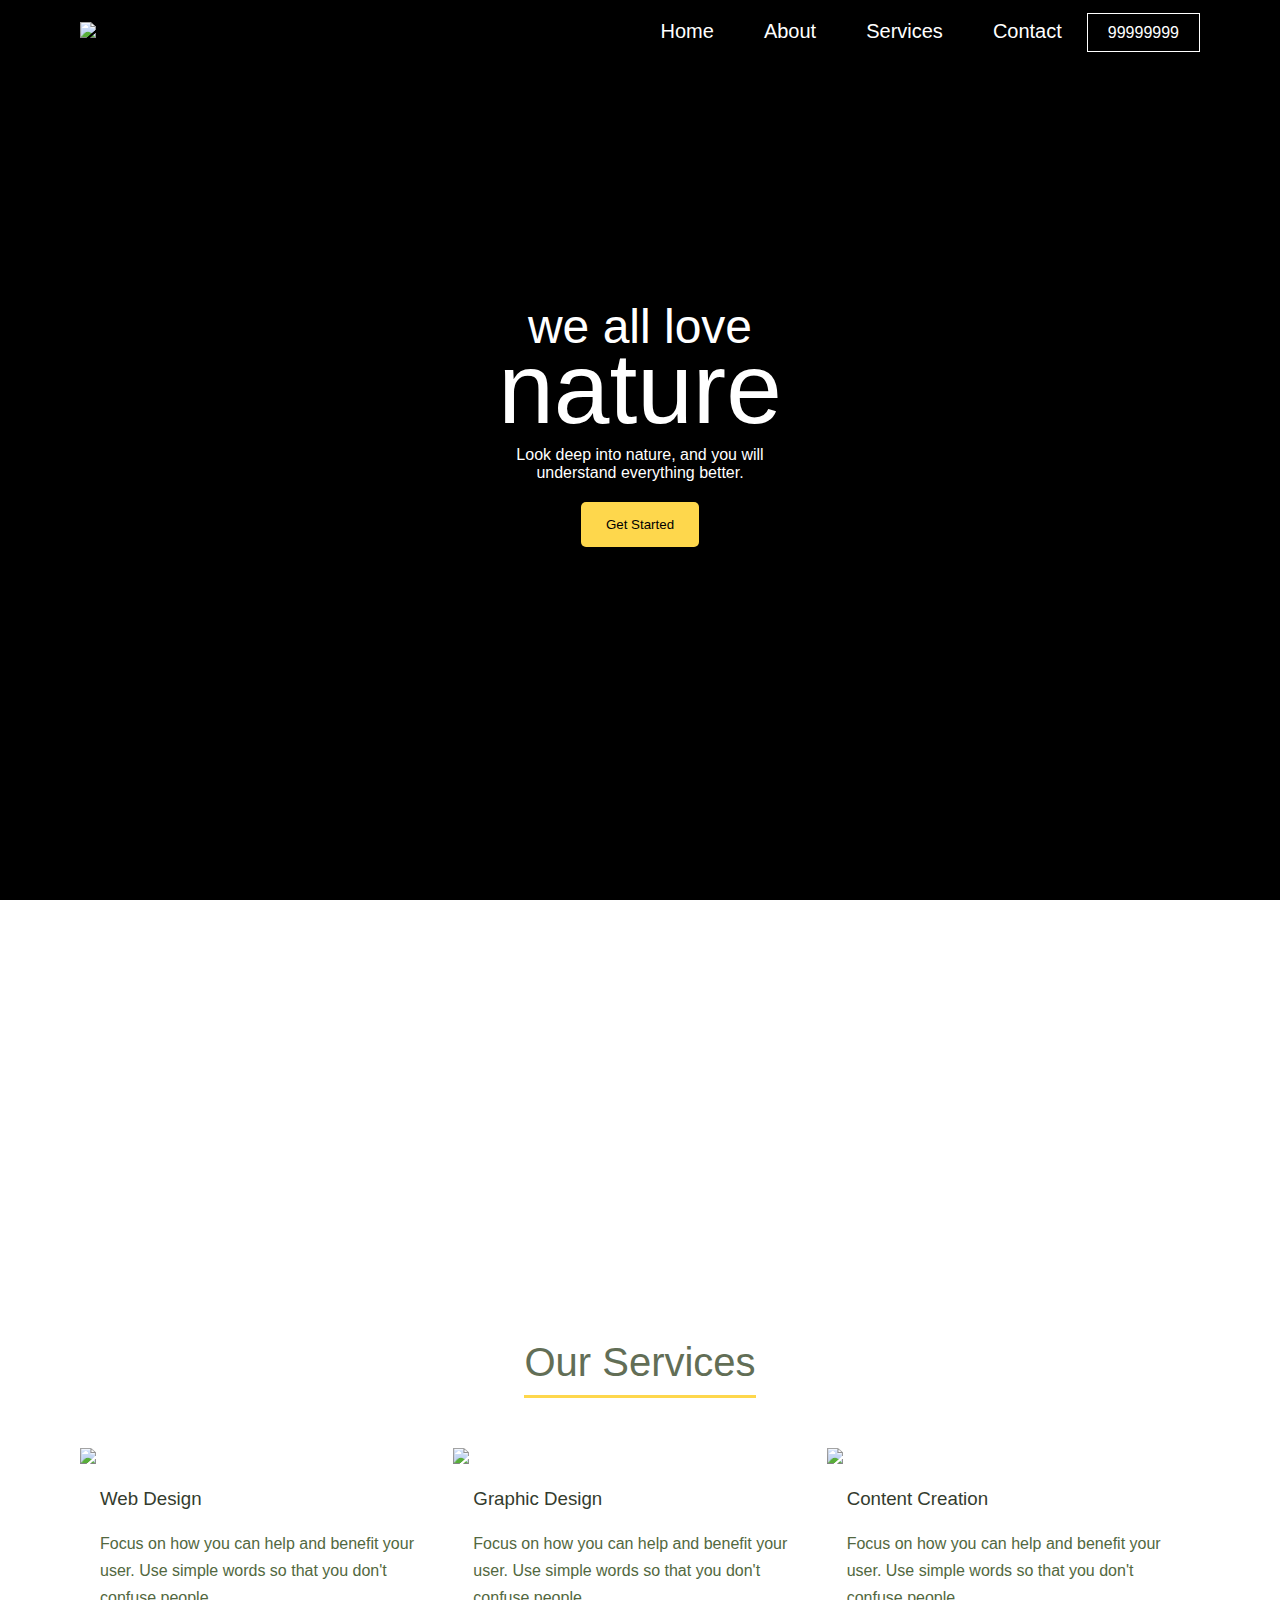
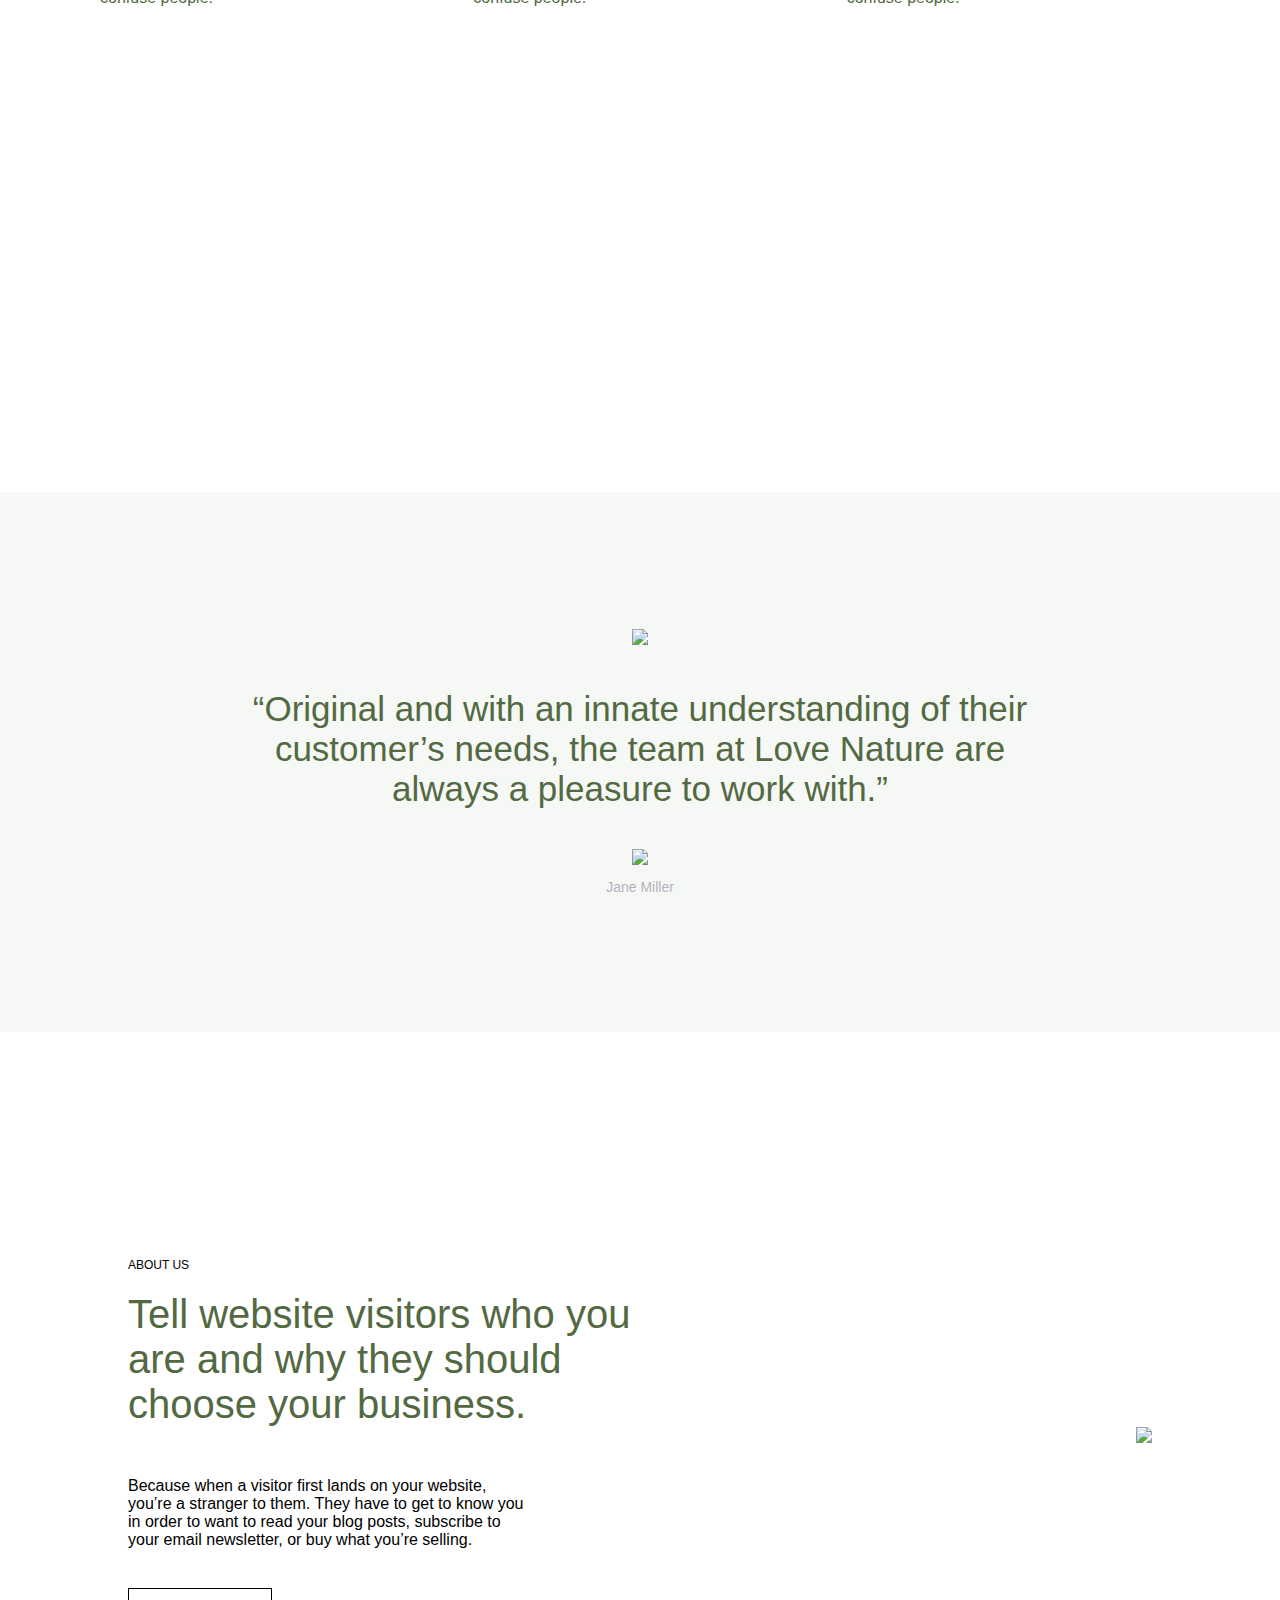
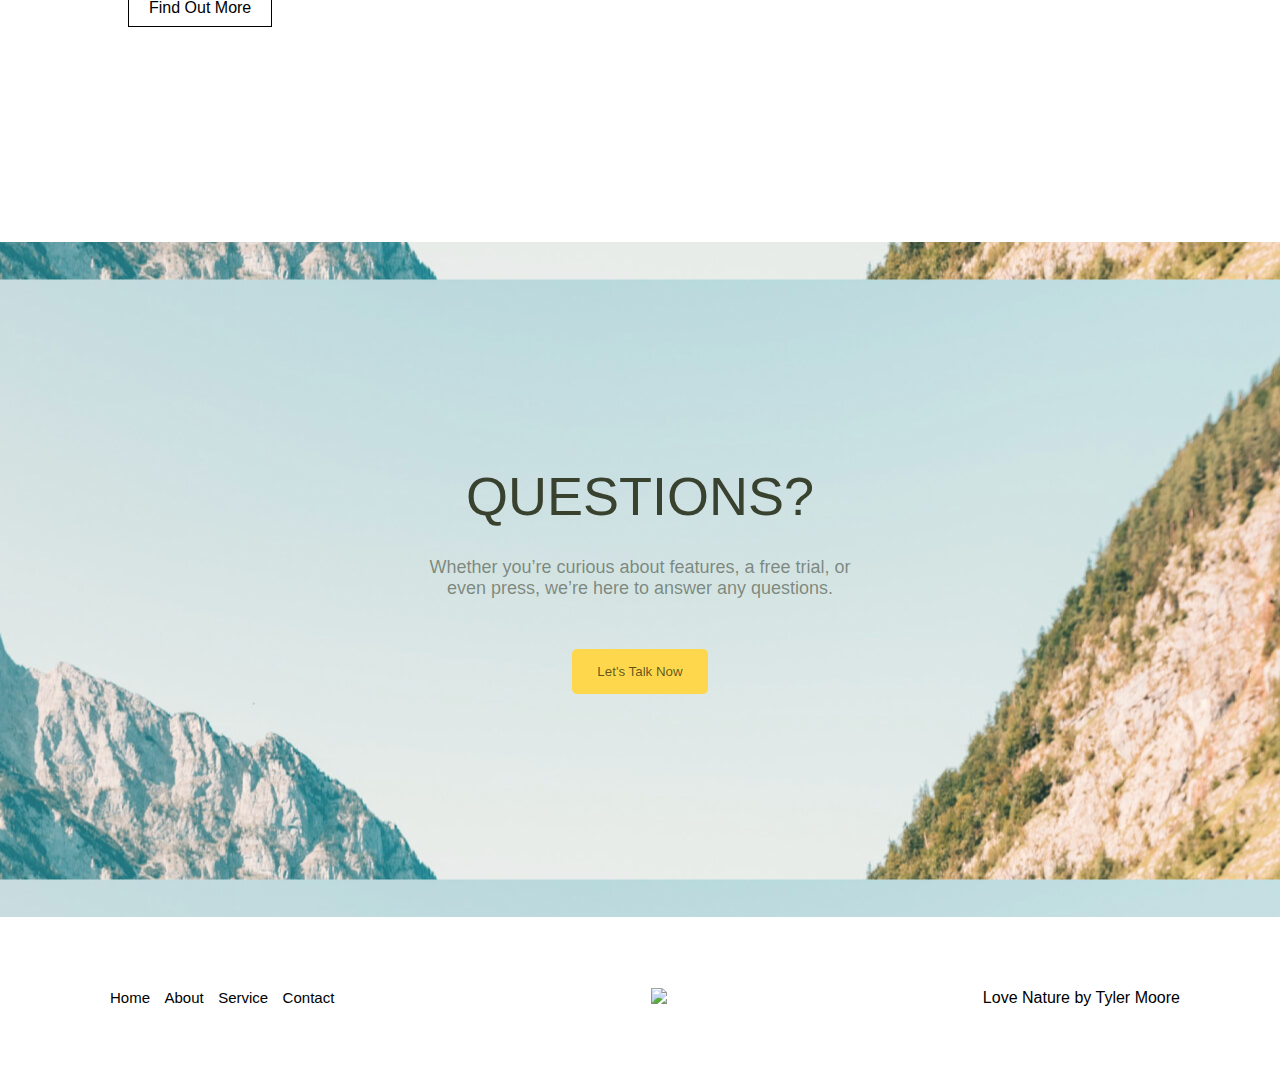
==== index.html @ d473949e "Work started on About Page" ====
<!DOCTYPE html>
<html lang="en">
<head>
    <style>
        *{
        padding: 0px;
        margin: 0px;
        font-family: sans-serif;
        font-weight: 400;
        }
        .main{
            background-image: url(Images/header-hero.jpg);
            background-color: black;
            background-size: cover;
            height: 100vh;
        }
        .nav{
            padding: 20px 80px;
            display: flex;
            align-items: center;
            justify-content: space-between;
        }
        .nav-items a{
            margin: 0px 25px;
            font-size: 20px;
            color: white;
        }
        .nav-items span{
            padding: 10px 20px;
            color: white;
            border: 1px solid white;
        }
        .main-heading{
            display: flex;
            flex-flow: column;
            text-align: center;
            height: 80%;
            justify-content: center;
        }
        .main-heading h2{
            font-size: 48px;
            color: white;
            margin-bottom: -23px;
        }
        .main-heading h1{
            font-size: 100px;
            color: white;
           
        }
        .main-heading p{
            font-size: 16px;
            color: white;
        }
        .main-heading button{
            margin-top: 20px;
            background-color: #fed74c;
            color: black;
            padding: 15px 25px ;
            border: none;
            border-radius: 5px;
        }
        .service-heading h1{
            text-align: center;
            color: #626e56;
            font-size: 40px;
             border-bottom: 3px solid #fed74c;
             margin: 50px 0px;
             padding-bottom: 10px;

        }
        .main-imgdt{
            display: grid;
            grid-template-columns: 1fr 1fr 1fr;
            grid-gap: 0px;
        }
        .main-service{
            margin: 20px 80px;
            height: 120vh;
            display: flex;
            flex-flow: column;
            justify-content: center;
            align-items: center;
        }
        .img-dt h3{
            margin: 20px;
            color: #333b2d;
        }
        .img-dt p{
            margin: 20px;
            color: #526840;
            font-weight: 300;
            font-size: 16px;
            line-height: 27px;
        }
        .quotes-main{
            text-align: center;
            height: 60vh;
            background-color: #F6F8F5;
            display: flex;
            flex-flow: column;
            justify-content: center;
        }
        .av img{
            height: 50px;
        }
        .av p{
            font-size: 14px;
            font-weight: 200;
            padding-top: 10px;
            color: #B6B0C0;
        }
        .quotes-main h1{
            margin: 40px 0px;
            font-size: 35px;
            font-family: 'Arial Narrow', Arial, sans-serif;
            color: #536942;
            font-weight: 200;
        }
        .quotes-main img{
            height: 50px;
        }
        .about{
            display: flex;
            justify-content: space-between;
            align-items: center;
            height: 90vh;
            margin: 0% 10%;
        }
        .about-right img{
            height: 500px;
        }
        .about-left p{
            font-size: 12px;
        }
        #down-p{
            font-size: 16px;
            margin-bottom: 50px;
        }
        .about-left h1{
            font-size: 40px;
            margin-bottom: 50px;
            margin-top: 20px;
            color: #536942;
        }
        .about-left span{
            padding: 10px 20px;
            color: black;
            border: 1px solid black;
            
        }
        .que{
            background-image: url(Images/footer-hero-big.jpg);
            height: 75vh;
            text-align: center;
            display: flex;
            flex-flow: column;
            justify-content: center;
            background-position: center;
             }
        .que h1{
            font-size: 54px;
            color: #38422f;
        }  
        .que p{
            font-size: 18px;
            margin-top: 30px;
            margin-bottom: 30px;
            color: #38422f8f;
        }  
        .que button{
            margin-top: 20px;
            background-color: #fed74c;
            color: #091102a8;
            padding: 15px 25px ;
            border: none;
            border-radius: 5px;
          
        }
        .end{
            height: 18vh;
            display: flex;
            justify-content: space-between;
            align-items: center;
            margin: 0px 100px;
        }
        .enav a{
           font-size: 15px;
           justify-content: space-between;
           margin-left: 10px;
           
        }
       
        
    </style>
    <meta charset="UTF-8">
    <meta http-equiv="X-UA-Compatible" content="IE=edge">
    <meta name="viewport" content="width=device-width, initial-scale=1.0">
    <title>EcoVille</title>
</head>
<body>
    <section class="main">
        <div class="nav" >
            <div class="logo"><img src="Images/Logo.svg" height="50px"></div>
            <div class="nav-items"><a>Home</a><a>About</a><a>Services</a><a>Contact</a><span>99999999</span></div>
        </div>
        <div class="main-heading">
            <h2>we all love </h2>
            <h1>nature</h1>
            <p>Look deep into nature, and you will<br>
                understand everything better.</p>
               <div><button>Get Started</button></div>
        </div>
    </section>
    

    <section class="main-service">
        <div class="service-heading">
            <h1>Our Services</h1>
        
            </div>
        <div class="main-imgdt">
            <div class="img-dt">
                <img src="Images/service-1.jpg">
                <h3>Web Design</h3>
                <p>Focus on how you can help and benefit your user. Use simple words so that you don't confuse people.</p>
            </div>


            <div class="img-dt">
                <img src="Images/service-2.jpg">
                <h3>Graphic Design</h3>
                <p>Focus on how you can help and benefit your user. Use simple words so that you don't confuse people.</p>
            </div>


            <div class="img-dt">
                <img src="Images/service-3.jpg">
                <h3>Content Creation</h3>
                <p>Focus on how you can help and benefit your user. Use simple words so that you don't confuse people.</p>
            </div>
        </div>
    </section>
    <br><br><br><br>
    <section>
        <div class="quotes-main">
           <div> <img src="Images/quotes.svg" ></div>
            <h1>“Original and with an innate understanding of their 
                <br>customer’s needs, the team at Love Nature are
                 <br>always a pleasure to work with.”</h1>
                 <div class="av">
                    <img src="Images/avatar_on_home.png">
                    <p>Jane Miller</p>
                 </div>
            
        </div>
    </section>

    <section class="about">
        <div class="about-left">
            <p>ABOUT US</p>
            <h1>Tell website visitors who you<br>
                 are and why they should<br> choose your business.</h1>
            <p id="down-p">Because when a visitor first lands on your website,<br>
                 you’re a stranger to them. They have to get to know you<br>
                  in order to want to read your blog posts, subscribe to<br>
                   your email newsletter, or buy what you’re selling.  
            </p>
            <div><span>Find Out More</span></div>

          
        </div>
        <div class="about-right">
            <img src="Images/leaf.jpg">

        </div>
    </section>
    <section>
         <div class="que">
          <h1>QUESTIONS?</h1>
           <p>Whether you’re curious about features, a free trial, or <br>
              even press, we’re here to answer any questions.</p>
            <div><button>Let's Talk Now</button></div>
        </div>
    </section>

    <section class="end">
    <div class="enav">
        <a>Home</a>
        <a>About</a>
        <a>Service</a>
        <a>Contact</a>
    </div> 
    <div><img src="Images/Logo.svg" height="50px"></div>
    <div><p>Love Nature by Tyler Moore</p></div>
    </section>
</body>
</html>
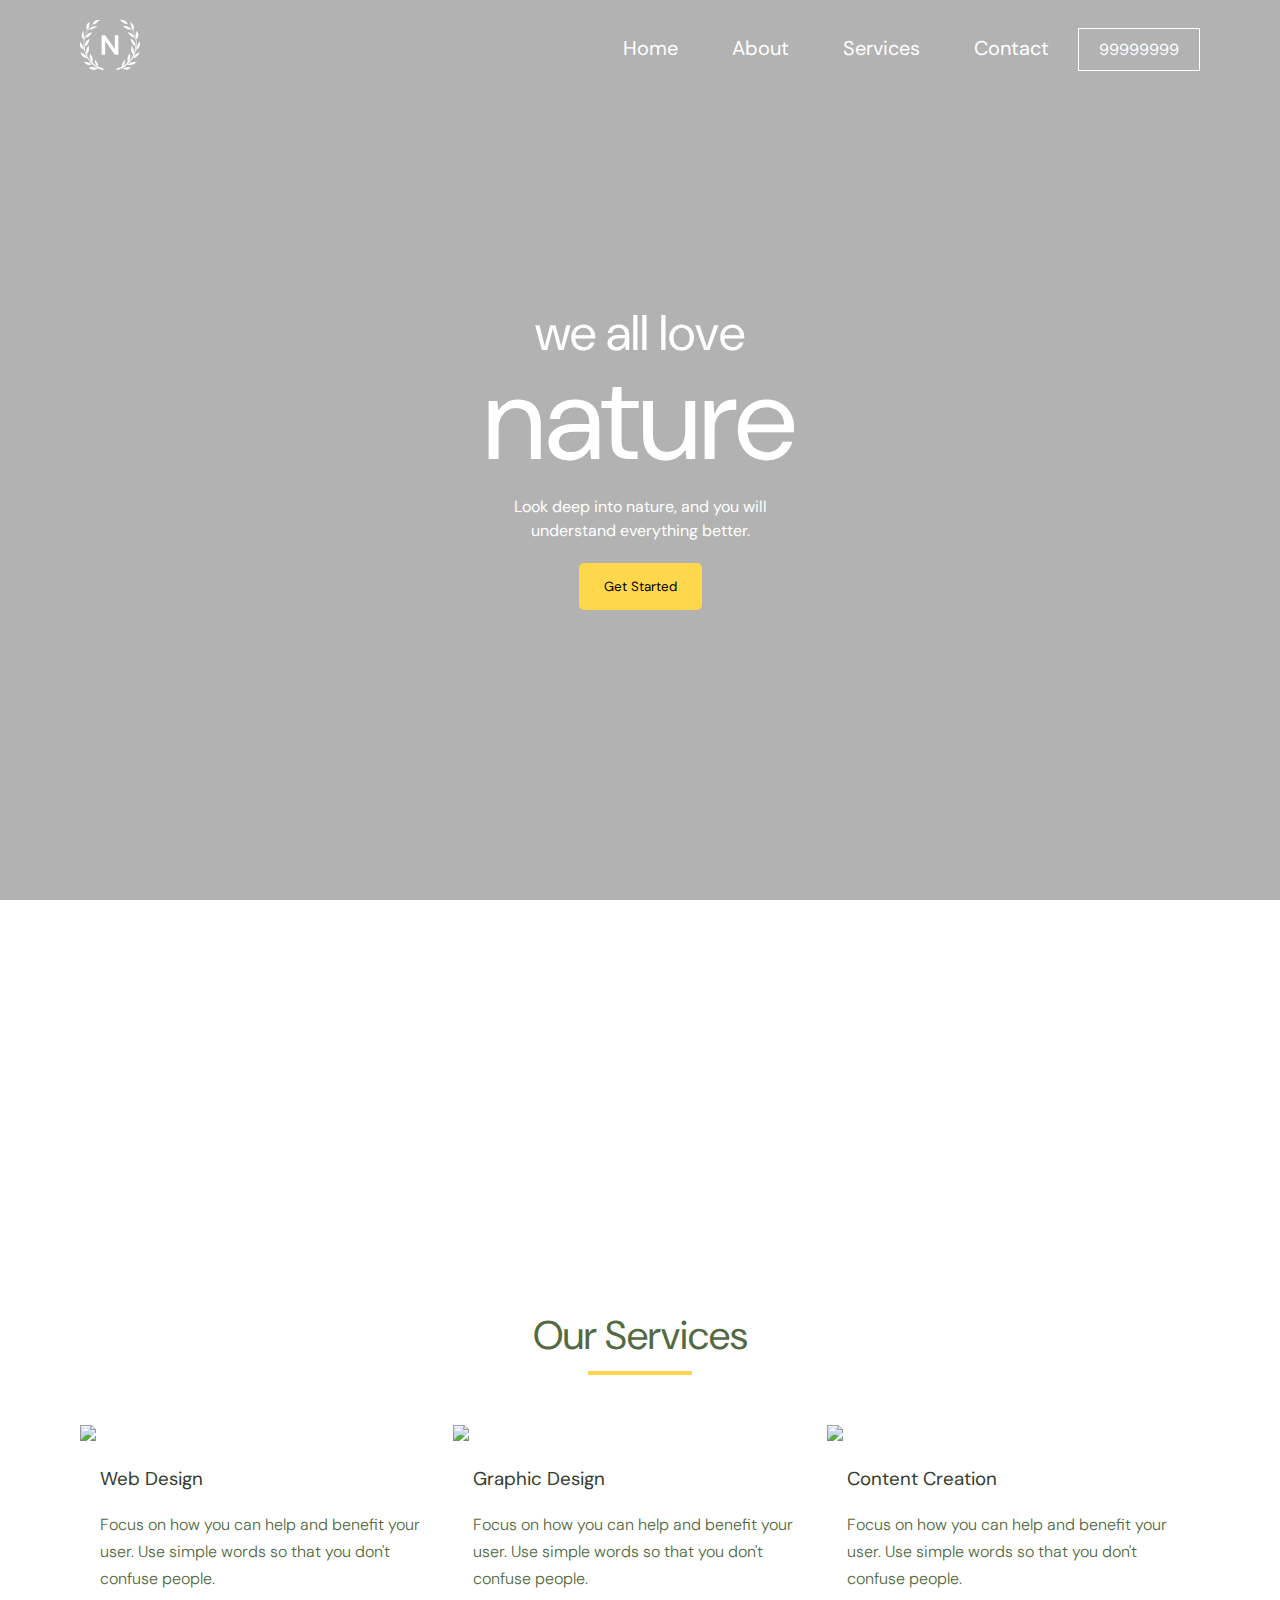
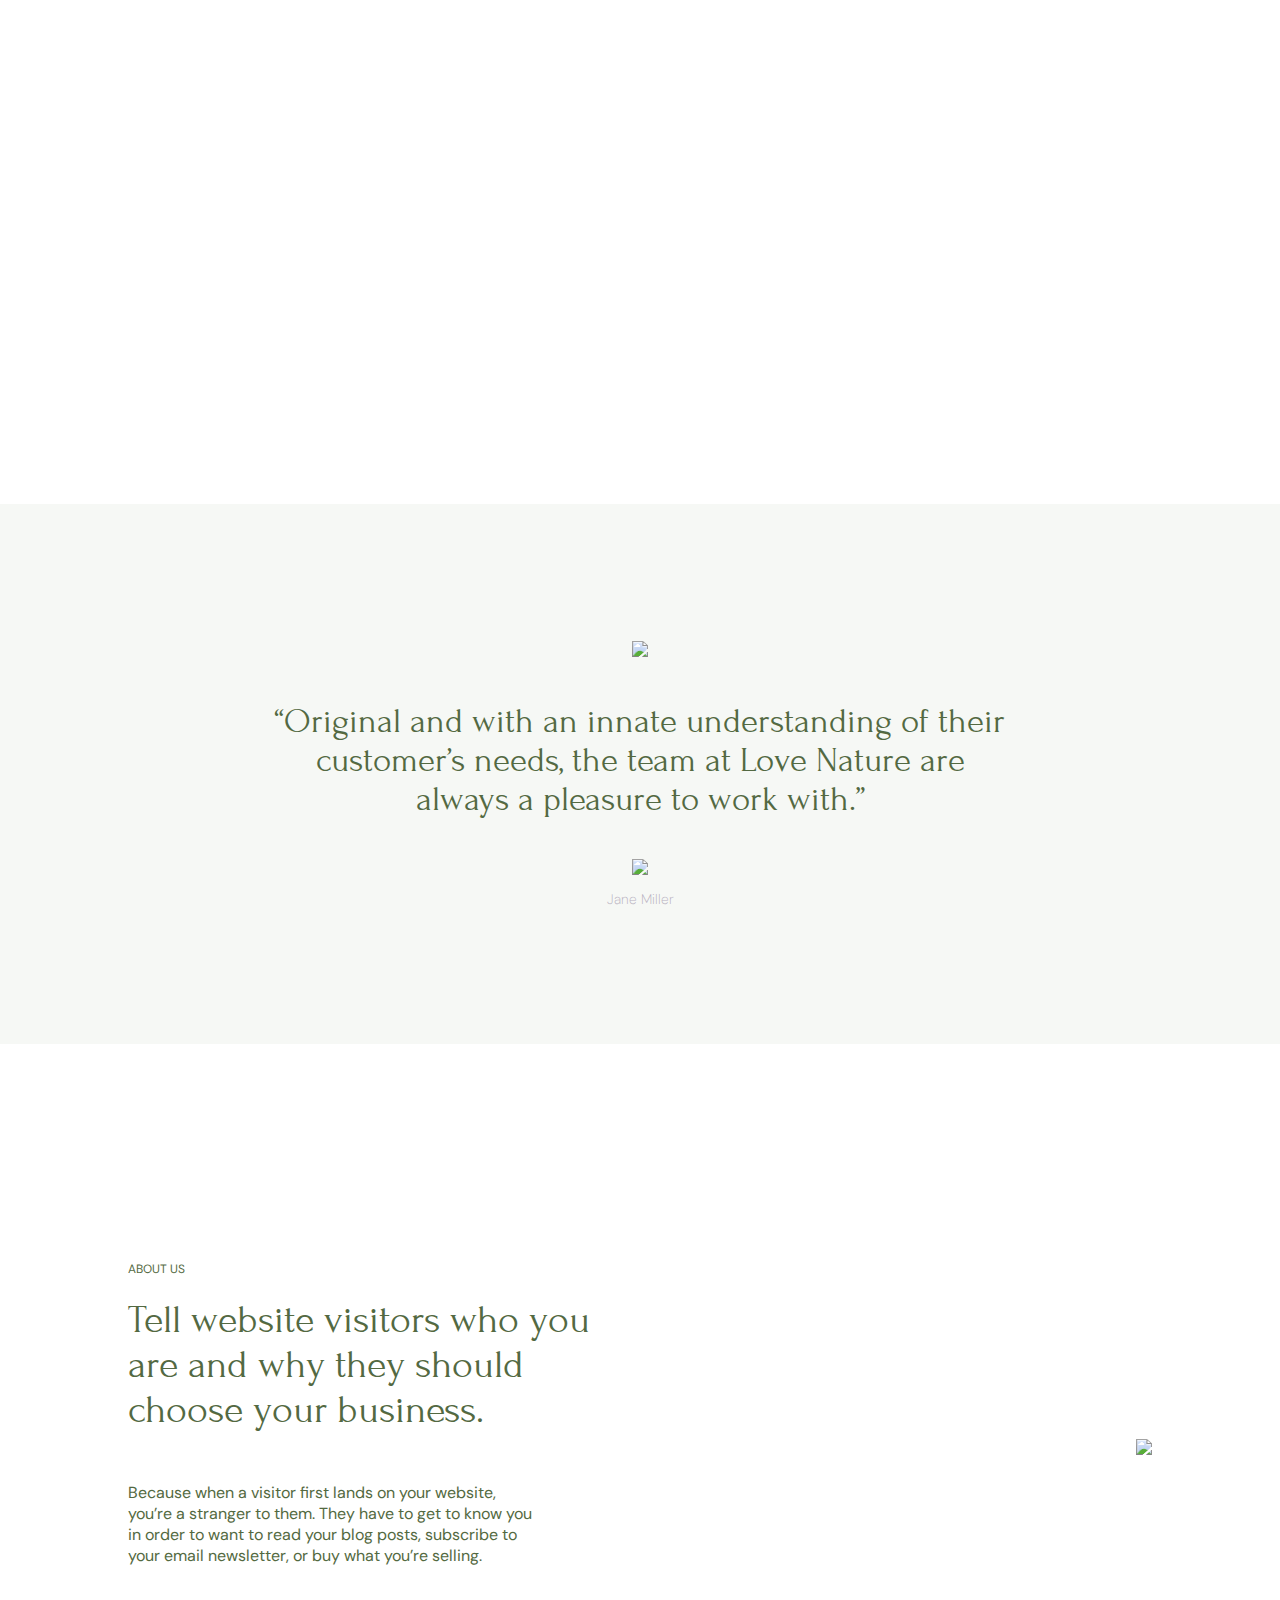
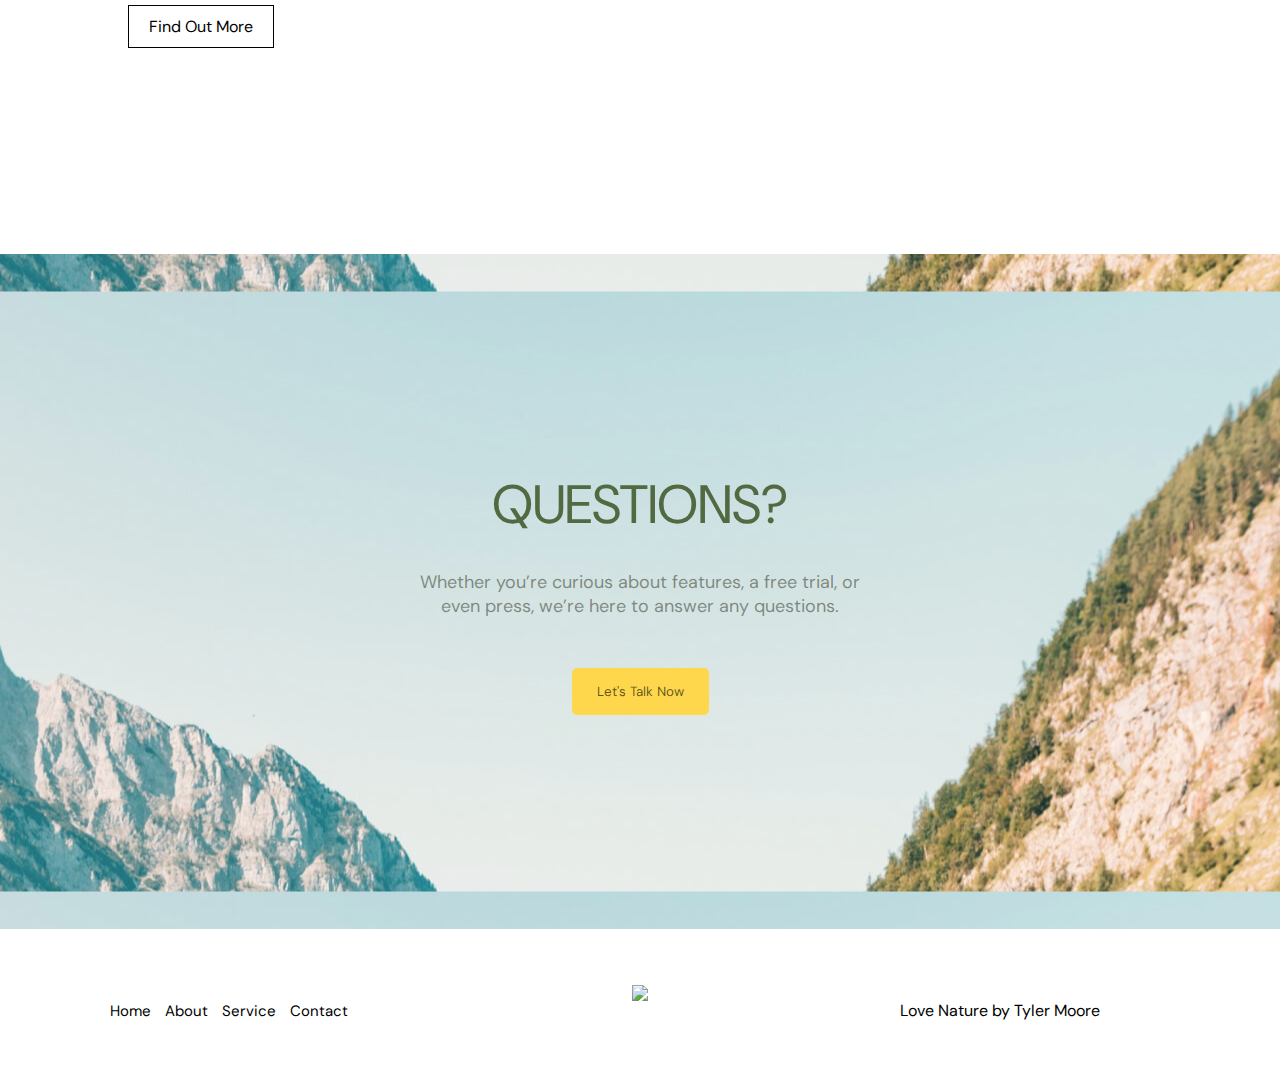
==== commit 33f8ca53: "improve css work" ====
--- a/index.html
+++ b/index.html
@@ -1,297 +1,129 @@
 <!DOCTYPE html>
 <html lang="en">
-<head>
-    <style>
-        *{
-        padding: 0px;
-        margin: 0px;
-        font-family: sans-serif;
-        font-weight: 400;
-        }
-        .main{
-            background-image: url(Images/header-hero.jpg);
-            background-color: black;
-            background-size: cover;
-            height: 100vh;
-        }
-        .nav{
-            padding: 20px 80px;
-            display: flex;
-            align-items: center;
-            justify-content: space-between;
-        }
-        .nav-items a{
-            margin: 0px 25px;
-            font-size: 20px;
-            color: white;
-        }
-        .nav-items span{
-            padding: 10px 20px;
-            color: white;
-            border: 1px solid white;
-        }
-        .main-heading{
-            display: flex;
-            flex-flow: column;
-            text-align: center;
-            height: 80%;
-            justify-content: center;
-        }
-        .main-heading h2{
-            font-size: 48px;
-            color: white;
-            margin-bottom: -23px;
-        }
-        .main-heading h1{
-            font-size: 100px;
-            color: white;
-           
-        }
-        .main-heading p{
-            font-size: 16px;
-            color: white;
-        }
-        .main-heading button{
-            margin-top: 20px;
-            background-color: #fed74c;
-            color: black;
-            padding: 15px 25px ;
-            border: none;
-            border-radius: 5px;
-        }
-        .service-heading h1{
-            text-align: center;
-            color: #626e56;
-            font-size: 40px;
-             border-bottom: 3px solid #fed74c;
-             margin: 50px 0px;
-             padding-bottom: 10px;
-
-        }
-        .main-imgdt{
-            display: grid;
-            grid-template-columns: 1fr 1fr 1fr;
-            grid-gap: 0px;
-        }
-        .main-service{
-            margin: 20px 80px;
-            height: 120vh;
-            display: flex;
-            flex-flow: column;
-            justify-content: center;
-            align-items: center;
-        }
-        .img-dt h3{
-            margin: 20px;
-            color: #333b2d;
-        }
-        .img-dt p{
-            margin: 20px;
-            color: #526840;
-            font-weight: 300;
-            font-size: 16px;
-            line-height: 27px;
-        }
-        .quotes-main{
-            text-align: center;
-            height: 60vh;
-            background-color: #F6F8F5;
-            display: flex;
-            flex-flow: column;
-            justify-content: center;
-        }
-        .av img{
-            height: 50px;
-        }
-        .av p{
-            font-size: 14px;
-            font-weight: 200;
-            padding-top: 10px;
-            color: #B6B0C0;
-        }
-        .quotes-main h1{
-            margin: 40px 0px;
-            font-size: 35px;
-            font-family: 'Arial Narrow', Arial, sans-serif;
-            color: #536942;
-            font-weight: 200;
-        }
-        .quotes-main img{
-            height: 50px;
-        }
-        .about{
-            display: flex;
-            justify-content: space-between;
-            align-items: center;
-            height: 90vh;
-            margin: 0% 10%;
-        }
-        .about-right img{
-            height: 500px;
-        }
-        .about-left p{
-            font-size: 12px;
-        }
-        #down-p{
-            font-size: 16px;
-            margin-bottom: 50px;
-        }
-        .about-left h1{
-            font-size: 40px;
-            margin-bottom: 50px;
-            margin-top: 20px;
-            color: #536942;
-        }
-        .about-left span{
-            padding: 10px 20px;
-            color: black;
-            border: 1px solid black;
-            
-        }
-        .que{
-            background-image: url(Images/footer-hero-big.jpg);
-            height: 75vh;
-            text-align: center;
-            display: flex;
-            flex-flow: column;
-            justify-content: center;
-            background-position: center;
-             }
-        .que h1{
-            font-size: 54px;
-            color: #38422f;
-        }  
-        .que p{
-            font-size: 18px;
-            margin-top: 30px;
-            margin-bottom: 30px;
-            color: #38422f8f;
-        }  
-        .que button{
-            margin-top: 20px;
-            background-color: #fed74c;
-            color: #091102a8;
-            padding: 15px 25px ;
-            border: none;
-            border-radius: 5px;
-          
-        }
-        .end{
-            height: 18vh;
-            display: flex;
-            justify-content: space-between;
-            align-items: center;
-            margin: 0px 100px;
-        }
-        .enav a{
-           font-size: 15px;
-           justify-content: space-between;
-           margin-left: 10px;
-           
-        }
-       
-        
-    </style>
-    <meta charset="UTF-8">
-    <meta http-equiv="X-UA-Compatible" content="IE=edge">
-    <meta name="viewport" content="width=device-width, initial-scale=1.0">
+  <head>
+    <link rel="stylesheet" href="style.css" />
+    <meta charset="UTF-8" />
+    <meta http-equiv="X-UA-Compatible" content="IE=edge" />
+    <meta name="viewport" content="width=device-width, initial-scale=1.0" />
     <title>EcoVille</title>
-</head>
-<body>
+  </head>
+  <body>
     <section class="main">
-        <div class="nav" >
-            <div class="logo"><img src="Images/Logo.svg" height="50px"></div>
-            <div class="nav-items"><a>Home</a><a>About</a><a>Services</a><a>Contact</a><span>99999999</span></div>
+      <div class="overlay">
+        <div class="nav">
+          <div class="logo">
+            <img src="Images/logo-white.svg" height="50px" />
+          </div>
+          <div class="nav-items">
+            <a href="/index.html">Home</a>
+            <a href="/about.html">About</a>
+            <a href="/services.html">Services</a>
+            <a href="/contact.html">Contact</a>
+            <span>99999999</span>
+          </div>
         </div>
         <div class="main-heading">
-            <h2>we all love </h2>
-            <h1>nature</h1>
-            <p>Look deep into nature, and you will<br>
-                understand everything better.</p>
-               <div><button>Get Started</button></div>
+          <h2>we all love</h2>
+          <h1>nature</h1>
+          <p>
+            Look deep into nature, and you will<br />
+            understand everything better.
+          </p>
+          <div><button>Get Started</button></div>
         </div>
+      </div>
     </section>
-    
 
     <section class="main-service">
-        <div class="service-heading">
-            <h1>Our Services</h1>
-        
-            </div>
-        <div class="main-imgdt">
-            <div class="img-dt">
-                <img src="Images/service-1.jpg">
-                <h3>Web Design</h3>
-                <p>Focus on how you can help and benefit your user. Use simple words so that you don't confuse people.</p>
-            </div>
+      <div class="service-heading">
+        <h1>Our Services</h1>
+        <hr />
+      </div>
+      <div class="main-imgdt">
+        <div class="img-dt">
+          <img src="Images/service-1.jpg" />
+          <h3>Web Design</h3>
+          <p>
+            Focus on how you can help and benefit your user. Use simple words so
+            that you don't confuse people.
+          </p>
+        </div>
 
+        <div class="img-dt">
+          <img src="Images/service-2.jpg" />
+          <h3>Graphic Design</h3>
+          <p>
+            Focus on how you can help and benefit your user. Use simple words so
+            that you don't confuse people.
+          </p>
+        </div>
 
-            <div class="img-dt">
-                <img src="Images/service-2.jpg">
-                <h3>Graphic Design</h3>
-                <p>Focus on how you can help and benefit your user. Use simple words so that you don't confuse people.</p>
-            </div>
-
-
-            <div class="img-dt">
-                <img src="Images/service-3.jpg">
-                <h3>Content Creation</h3>
-                <p>Focus on how you can help and benefit your user. Use simple words so that you don't confuse people.</p>
-            </div>
+        <div class="img-dt">
+          <img src="Images/service-3.jpg" />
+          <h3>Content Creation</h3>
+          <p>
+            Focus on how you can help and benefit your user. Use simple words so
+            that you don't confuse people.
+          </p>
         </div>
+      </div>
     </section>
-    <br><br><br><br>
+    <br /><br /><br /><br />
     <section>
-        <div class="quotes-main">
-           <div> <img src="Images/quotes.svg" ></div>
-            <h1>“Original and with an innate understanding of their 
-                <br>customer’s needs, the team at Love Nature are
-                 <br>always a pleasure to work with.”</h1>
-                 <div class="av">
-                    <img src="Images/avatar_on_home.png">
-                    <p>Jane Miller</p>
-                 </div>
-            
+      <div class="quotes-main">
+        <div><img src="Images/quotes.svg" /></div>
+        <h1>
+          “Original and with an innate understanding of their <br />customer’s
+          needs, the team at Love Nature are <br />always a pleasure to work
+          with.”
+        </h1>
+        <div class="av">
+          <img src="Images/avatar_on_home.png" />
+          <p>Jane Miller</p>
         </div>
+      </div>
     </section>
 
     <section class="about">
-        <div class="about-left">
-            <p>ABOUT US</p>
-            <h1>Tell website visitors who you<br>
-                 are and why they should<br> choose your business.</h1>
-            <p id="down-p">Because when a visitor first lands on your website,<br>
-                 you’re a stranger to them. They have to get to know you<br>
-                  in order to want to read your blog posts, subscribe to<br>
-                   your email newsletter, or buy what you’re selling.  
-            </p>
-            <div><span>Find Out More</span></div>
-
-          
-        </div>
-        <div class="about-right">
-            <img src="Images/leaf.jpg">
-
-        </div>
+      <div class="about-left">
+        <p>ABOUT US</p>
+        <h1>
+          Tell website visitors who you<br />
+          are and why they should<br />
+          choose your business.
+        </h1>
+        <p id="down-p">
+          Because when a visitor first lands on your website,<br />
+          you’re a stranger to them. They have to get to know you<br />
+          in order to want to read your blog posts, subscribe to<br />
+          your email newsletter, or buy what you’re selling.
+        </p>
+        <div><span>Find Out More</span></div>
+      </div>
+      <div class="about-right">
+        <img src="Images/leaf.jpg" />
+      </div>
     </section>
     <section>
-         <div class="que">
-          <h1>QUESTIONS?</h1>
-           <p>Whether you’re curious about features, a free trial, or <br>
-              even press, we’re here to answer any questions.</p>
-            <div><button>Let's Talk Now</button></div>
-        </div>
+      <div class="que">
+        <h1>QUESTIONS?</h1>
+        <p>
+          Whether you’re curious about features, a free trial, or <br />
+          even press, we’re here to answer any questions.
+        </p>
+        <div><button>Let's Talk Now</button></div>
+      </div>
     </section>
 
     <section class="end">
-    <div class="enav">
+      <div class="enav">
         <a>Home</a>
         <a>About</a>
         <a>Service</a>
         <a>Contact</a>
-    </div> 
-    <div><img src="Images/Logo.svg" height="50px"></div>
-    <div><p>Love Nature by Tyler Moore</p></div>
+      </div>
+      <div class="grid"><img src="Images/Logo.svg" height="50px" /></div>
+      <div class="grid"><p>Love Nature by Tyler Moore</p></div>
     </section>
-</body>
-</html>+  </body>
+</html>
--- a/style.css
+++ b/style.css
@@ -0,0 +1,483 @@
+@import url("https://fonts.googleapis.com/css2?family=Forum&display=swap");
+@import url("https://fonts.googleapis.com/css2?family=DM+Sans:ital,wght@0,400;0,500;0,700;1,400;1,500;1,700&display=swap");
+* {
+  padding: 0px;
+  margin: 0px;
+  font-family: "DM Sans", sans-serif;
+  font-weight: 400;
+}
+
+a {
+  text-decoration: none;
+}
+.main {
+  background-image: url(Images/header-hero.jpg);
+  background-size: cover;
+  height: 100vh;
+  position: relative;
+  overflow: hidden;
+}
+.overlay {
+  position: absolute;
+  top: 0;
+  left: 0;
+  width: 100%;
+  height: 100%;
+  background: rgba(0, 0, 0, 0.3);
+}
+.nav {
+  padding: 20px 80px;
+  display: flex;
+  align-items: center;
+  justify-content: space-between;
+}
+.nav-items a {
+  margin: 0px 25px;
+  font-size: 20px;
+  color: white;
+}
+.nav-items span {
+  padding: 10px 20px;
+  color: white;
+  border: 1px solid white;
+}
+.main-heading {
+  display: flex;
+  flex-flow: column;
+  text-align: center;
+  height: 80%;
+  justify-content: center;
+}
+.main-heading h2 {
+  font-size: 50px;
+  color: white;
+  margin-bottom: -23px;
+}
+.main-heading h1 {
+  font-size: 117px;
+  color: white;
+}
+.main-heading p {
+  font-size: 16px;
+  color: white;
+  line-height: 24px;
+  vertical-align: baseline;
+  letter-spacing: normal;
+}
+.main-heading button {
+  margin-top: 20px;
+  background-color: #fed74c;
+  color: black;
+  padding: 15px 25px;
+  border: none;
+  border-radius: 5px;
+}
+
+.service-heading {
+  display: flex;
+  justify-content: center;
+  align-items: center;
+  flex-direction: column;
+}
+.service-heading h1 {
+  text-align: center;
+  color: #536942;
+  font-size: 40px;
+
+  padding-bottom: 10px;
+}
+
+.service-heading hr {
+  border: 2px solid #fed74c;
+  margin-bottom: 50px;
+  width: 100px;
+}
+.main-imgdt {
+  display: grid;
+  grid-template-columns: 1fr 1fr 1fr;
+  grid-gap: 0px;
+}
+.main-service {
+  margin: 20px 80px;
+  height: 120vh;
+  display: flex;
+  flex-flow: column;
+  justify-content: center;
+  align-items: center;
+}
+.img-dt h3 {
+  margin: 20px;
+  color: #333b2d;
+}
+.img-dt p {
+  margin: 20px;
+  color: #526840;
+  font-weight: 300;
+  font-size: 16px;
+  line-height: 27px;
+}
+.quotes-main {
+  text-align: center;
+  height: 60vh;
+  background-color: #f6f8f5;
+  display: flex;
+  flex-flow: column;
+  justify-content: center;
+}
+.av img {
+  height: 50px;
+}
+.av p {
+  font-size: 14px;
+  font-weight: 200;
+  padding-top: 10px;
+  color: #b6b0c0;
+}
+.quotes-main h1 {
+  margin: 40px 0px;
+  font-size: 35px;
+  font-family: "Forum", cursive;
+  color: #536942;
+  font-weight: 200;
+}
+.quotes-main img {
+  height: 50px;
+}
+.about {
+  display: flex;
+  justify-content: space-between;
+  align-items: center;
+  height: 90vh;
+  margin: 0% 10%;
+}
+.about-right img {
+  height: 500px;
+}
+.about-left p {
+  font-size: 12px;
+  color: #536941;
+}
+#down-p {
+  font-size: 16px;
+  margin-bottom: 50px;
+}
+.about-left h1 {
+  font-size: 40px;
+  margin-bottom: 50px;
+  margin-top: 20px;
+  color: #536942;
+  font-family: "Forum", cursive;
+}
+.about-left span {
+  padding: 10px 20px;
+  color: black;
+  border: 1px solid black;
+}
+.que {
+  background-image: url(Images/footer-hero-big.jpg);
+  height: 75vh;
+  text-align: center;
+  display: flex;
+  flex-flow: column;
+  justify-content: center;
+  background-position: center;
+}
+.que h1 {
+  font-size: 54px;
+  color: #536942;
+}
+.que p {
+  font-size: 18px;
+  margin-top: 30px;
+  margin-bottom: 30px;
+  color: #38422f8f;
+}
+.que button {
+  margin-top: 20px;
+  background-color: #fed74c;
+  color: #091102a8;
+  padding: 15px 25px;
+  border: none;
+  border-radius: 5px;
+}
+.end {
+  height: 18vh;
+  display: grid;
+  grid-template-columns: 1fr 1fr 1fr;
+  margin: 0px 100px;
+  justify-content: center;
+  align-items: center;
+}
+.enav a {
+  font-size: 15px;
+  justify-content: space-between;
+  margin-left: 10px;
+}
+
+.grid {
+  display: flex;
+  justify-content: center;
+}
+
+/* 
+
+
+
+About Page CSS Started Here
+
+
+
+*/
+
+.about-main {
+  background-image: url(Images/header-hero-1.jpg);
+  background-color: black;
+  background-size: cover;
+  height: 65vh;
+  background-position: center;
+  position: relative;
+  overflow: hidden;
+}
+.about-nav {
+  padding: 20px 80px;
+  display: flex;
+  align-items: center;
+  justify-content: space-between;
+}
+.about-nav-items a {
+  margin: 0px 25px;
+  font-size: 20px;
+  color: white;
+}
+.about-nav-items span {
+  padding: 10px 20px;
+  color: white;
+  border: 1px solid white;
+}
+.head {
+  text-align: center;
+  font-size: 56px;
+  margin-top: 50px;
+  font-weight: 100;
+  color: white;
+}
+.ab h2 {
+  margin: 40px 0px;
+  font-size: 35px;
+  font-family: "Forum", cursive;
+  color: #536942;
+  font-weight: 200;
+}
+.ab img {
+  height: 470px;
+}
+.ab {
+  align-items: center;
+  display: flex;
+  flex-flow: column;
+}
+.abb {
+  align-items: center;
+  display: flex;
+  margin-left: 200px;
+  justify-content: space-between;
+  margin-right: 200px;
+  margin-top: 50px;
+  color: #292e25;
+}
+.abb p {
+  font-size: 15px;
+}
+.abb1 {
+  text-align: center;
+  font-size: 16px;
+  color: #536942;
+}
+.abb2 {
+  text-align: center;
+  font-size: 16px;
+  color: #536942;
+}
+.abqu {
+  background-color: #f6f8f5;
+  height: 60vh;
+  display: flex;
+  flex-flow: column;
+  align-items: center;
+  text-align: center;
+  justify-content: center;
+}
+
+.abqu h2 {
+  font-family: "Forum", cursive;
+  color: #536942;
+  font-size: 35px;
+}
+.abend {
+  height: 18vh;
+  display: grid;
+  grid-template-columns: 2fr 1fr 2fr;
+  justify-content: space-between;
+  align-items: center;
+  padding: 0px 100px;
+}
+.abnav a {
+  font-size: 17px;
+  margin-left: 10px;
+}
+
+.abgrid {
+  display: flex;
+  justify-content: center;
+}
+
+/*
+
+Services CSS is Started From here
+
+*/
+
+.ser-main {
+  background-image: url(Images/services-hero.jpg);
+  background-color: black;
+  background-size: cover;
+  height: 65vh;
+  background-position: center;
+  position: relative;
+  overflow: hidden;
+}
+.ser-nav {
+  padding: 20px 80px;
+  display: flex;
+  align-items: center;
+  justify-content: space-between;
+}
+.ser-nav-items a {
+  margin: 0px 25px;
+  font-size: 20px;
+  color: white;
+}
+.ser-nav-items a {
+  margin: 0px 25px;
+  font-size: 20px;
+  color: white;
+}
+.ser-head {
+  text-align: center;
+  font-size: 56px;
+  margin-top: 50px;
+  font-family: "Arial Narrow", sans-serif;
+  font-weight: 100;
+  color: white;
+}
+.ser-nav-items span {
+  padding: 10px 20px;
+  color: white;
+  border: 1px solid white;
+}
+.ser {
+  display: flex;
+  justify-content: space-between;
+  align-items: center;
+  height: 100vh;
+  margin: 0% 10%;
+}
+.ser-why {
+  height: 70vh;
+  background-color: #f6f8f5;
+  align-items: center;
+}
+.send {
+  height: 18vh;
+  display: grid;
+  grid-template-columns: 2fr 1fr 2fr;
+  justify-content: space-between;
+  align-items: center;
+  padding: 0px 100px;
+}
+.snav a {
+  font-size: 17px;
+  margin-left: 10px;
+}
+
+.sgrid {
+  display: flex;
+  justify-content: center;
+}
+
+/*
+
+ContactUs Page CSS Started from here
+
+*/
+
+.con-main {
+  background-image: url(Images/contact-hero-1.jpg);
+  background-color: black;
+  background-size: cover;
+  height: 65vh;
+  background-position: center;
+  position: relative;
+  overflow: hidden;
+}
+.con-nav {
+  padding: 20px 80px;
+  display: flex;
+  align-items: center;
+  justify-content: space-between;
+}
+.con-nav-items a {
+  margin: 0px 25px;
+  font-size: 20px;
+  color: white;
+}
+.con-nav-items a {
+  margin: 0px 25px;
+  font-size: 20px;
+  color: white;
+}
+.con-head {
+  text-align: center;
+  font-size: 56px;
+  margin-top: 50px;
+  font-family: "Arial Narrow", sans-serif;
+  font-weight: 100;
+  color: white;
+}
+.con-nav-items span {
+  padding: 10px 20px;
+  color: white;
+  border: 1px solid white;
+}
+.con {
+  background-color: #f6f8f5;
+  height: 100vh;
+  align-items: center;
+  text-align: center;
+  justify-content: center;
+  display: flex;
+  flex-flow: column;
+}
+.con h1 {
+  font-size: 40px;
+  margin: 30px 0px;
+}
+.con img {
+  margin: 30px 10px;
+}
+.abend {
+  height: 18vh;
+  display: flex;
+  justify-content: space-between;
+  align-items: center;
+  padding: 0px 100px;
+}
+.abnav a {
+  font-size: 17px;
+  margin-left: 10px;
+}
+
+.abgrid {
+  display: flex;
+  justify-content: center;
+}
